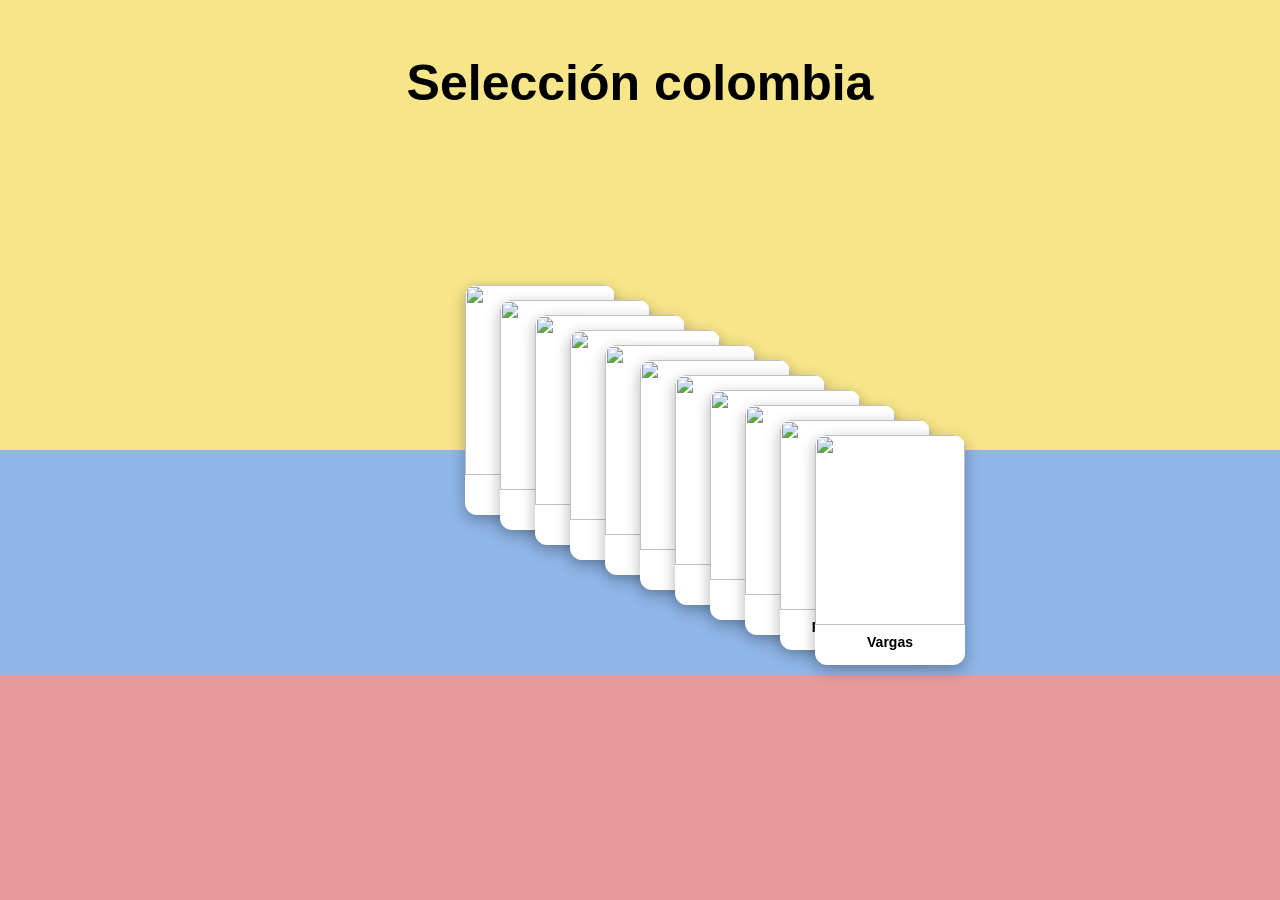
==== baraja_Seleccion/index.html @ 286f5d40 "Initial commit" ====
<!DOCTYPE html>
<html lang="en">
<head>
    <meta charset="UTF-8">
    <meta name="viewport" content="width=device-width, initial-scale=1.0">
    <title>Baraja de 6 Cartas</title>
    <link rel="stylesheet" href="style.css">
</head>
<body>
    
    <h1>Selección colombia</h1> 
   <div class="deck-container">
    

    <div class="card card1">
        <img src="https://www.directvsports.com/__export/1721740902046/sites/dsports/img/2024/07/23/gsx69powkaale5j.jpg_1529002278.jpg" alt="">
        <h3>James</h3>
    </div>

    <div class="card card2">
        <img src="https://www.directvsports.com/__export/1720620336409/sites/dsports/img/2024/07/10/1719616667240628707.jpg_336504723.jpg" alt="">
        <h3>Luis Díaz</h3>
    </div>

    <div class="card card3">
        <img src="https://revistalaliga.com/wp-content/uploads/2025/04/BJC-Colombia-v-Paraguay-250320250000055-scaled-e1744937293754.webp" alt="">
        <h3>Lerma</h3>
    </div>

    <div class="card card4">
        <img src="https://www.futbolred.com/files/image_800_600/uploads/2024/06/28/667f8b7b210c1.jpeg" alt="">
        <h3>Córdoba</h3>
    </div>

    <div class="card card5">
        <img src="https://www.diariodelcesar.com/wp-content/uploads/2024/09/jhon-jader-duran.jpg" alt="">
        <h3>Durán</h3>
    </div>

    <div class="card card6">
        <img src="https://img.asmedia.epimg.net/resizer/v2/XNKCW2EIOVADLPMV6QIUL6M6U4.jpg?auth=d10cfc9c44b7672da3938c723b650f40f182e2998ddba4cf16c57481425d0a25&width=1200&height=1200&focal=1945%2C835" alt="">
        <h3>Mina</h3>
    </div>

    <div class="card card7">
        <img src="https://www.semana.com/resizer/V2FX-1N9Xgvl0Mw-NNgD58lVGKY=/arc-anglerfish-arc2-prod-semana/public/2U6KVXNGMBABFJBWNFTPJIICBI.jpg" alt="">
        <h3>Davinson</h3>
    </div>

    <div class="card card8">
        <img src="https://cloudfront-us-east-1.images.arcpublishing.com/prisaradioco/KHQYJU3SQVI73DEYFHYWTUNVCY.jpg" alt="">
        <h3>Machado</h3>
    </div>

    <div class="card card9">
        <img src="https://img.asmedia.epimg.net/resizer/v2/DKARDOOJ25EWRH57R5L7LEI2VY.jpg?auth=645ab447e0b789b96fd2189d233a9a5370710c38a537b815b8cf1f3af0ffe13c&width=1200&height=1200&focal=1850%2C1170" alt="">
        <h3>Muñoz</h3>
    </div>

    <div class="card card10">
        <img src="https://www.besame.fm/wp-content/uploads/2024/07/110724-Richard-Rios.jpg" alt="">
        <h3>Richard Ríos</h3>
    </div>

    <div class="card card11">
        <img src="https://a.espncdn.com/photo/2024/0618/r1347349_1296x729_16-9.jpg" alt="">
        <h3>Vargas</h3>
    </div>

</div>
</body>
</html>
---- baraja_Seleccion/style.css ----
body {
    background:
    linear-gradient(
        to bottom,
        #f7e58a 0%,
        #f7e58a 50%,
        #8fb6e8 50%,
        #8fb6e8 75%,
        #e79a9a 75%,
        #e79a9a 100%
    );

    height: 100vh;
    margin: 0;

    font-family: Arial, sans-serif;

    position: relative;
}
h1{
    position: absolute;
    top: 20px;
    left: 50%;
    transform: translateX(-50%);

    font-size: 50px;
    font-weight: 900;

    z-index: 10000;
}

.card{
    position:absolute;
    width:150px;
    height:230px;

    background:white;
    border-radius:12px;

    overflow:hidden;

    box-shadow:
    0 5px 15px rgba(0,0,0,.3);
}
.deck-container{
    position: absolute;

    top: 55%;
    left: 50%;

    transform: translate(-50%, -50%) translateX(100px);

    width: 550px;
    height: 420px;
}

.card img{
    width:100%;
    height:190px;
    object-fit:cover;
}

.card h3{
    margin:5px;
    font-size:14px;
    text-align:center;
}

.card1{
    left:0px;
    top:0px;
    z-index:1;
}

.card2{
    left:35px;
    top:15px;
    z-index:2;
}

.card3{
    left:70px;
    top:30px;
    z-index:3;
}

.card4{
    left:105px;
    top:45px;
    z-index:4;
}

.card5{
    left:140px;
    top:60px;
    z-index:5;
}

.card6{
    left:175px;
    top:75px;
    z-index:6;
}

.card7{
    left:210px;
    top:90px;
    z-index:7;
}

.card8{
    left:245px;
    top:105px;
    z-index:8;
}

.card9{
    left:280px;
    top:120px;
    z-index:9;
}

.card10{
    left:315px;
    top:135px;
    z-index:10;
}

.card11{
    left:350px;
    top:150px;
    z-index:11;
}

/* Animación suave */
.card{
    transition:
        transform 0.3s ease,
        box-shadow 0.3s ease;
}

.card:hover{
    z-index:999;
    transform:
        translateY(-40px)
        rotate(-2deg)
        scale(1.1);

    box-shadow:
        0 20px 40px rgba(0,0,0,.45);
}
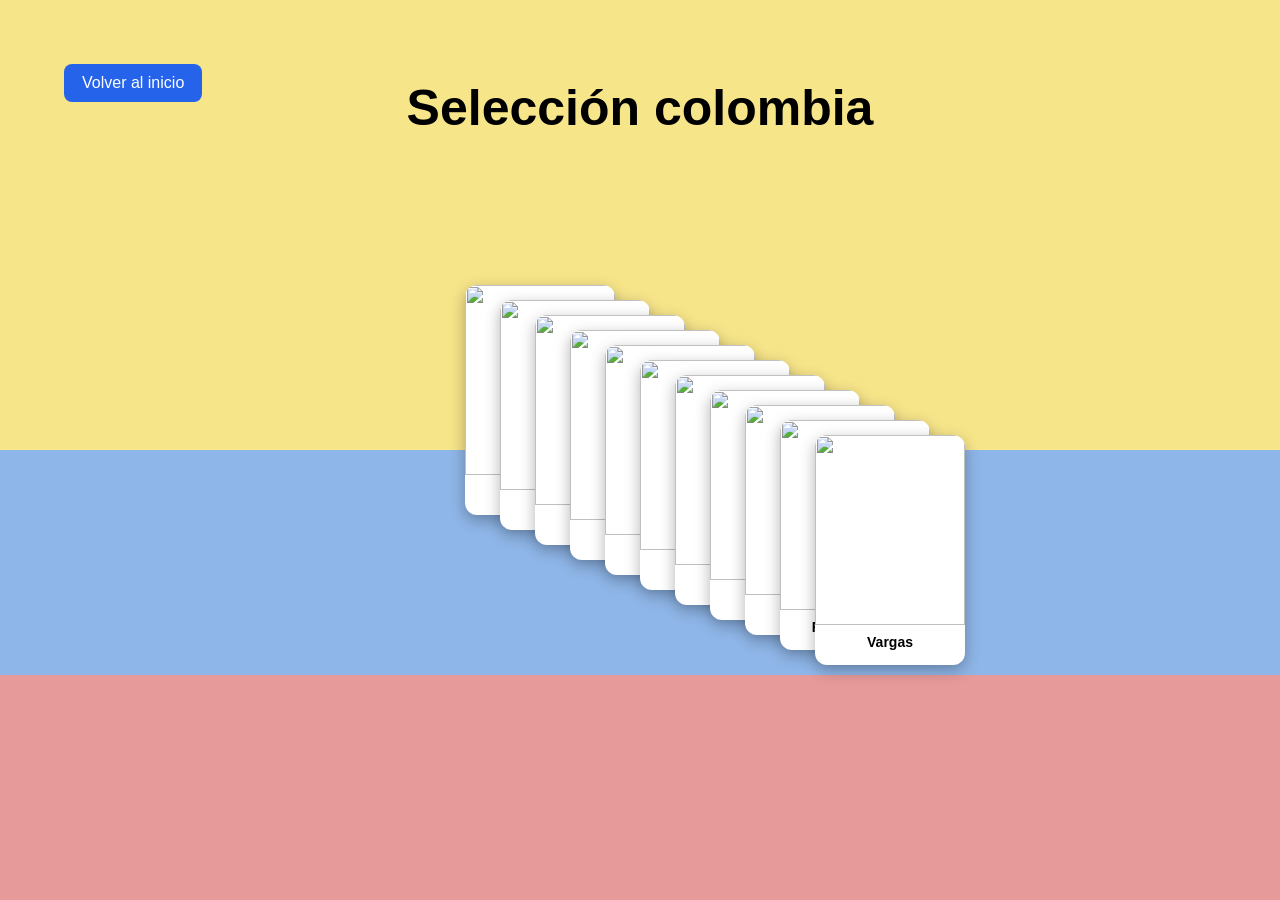
==== commit e9a93b74: "Final journy" ====
--- a/baraja_Seleccion/index.html
+++ b/baraja_Seleccion/index.html
@@ -7,8 +7,9 @@
     <link rel="stylesheet" href="style.css">
 </head>
 <body>
+    <a href="../">Volver al inicio</a>
+    <h1>Selección colombia</h1> 
     
-    <h1>Selección colombia</h1> 
    <div class="deck-container">
     
 
--- a/baraja_Seleccion/style.css
+++ b/baraja_Seleccion/style.css
@@ -19,14 +19,30 @@
 }
 h1{
     position: absolute;
-    top: 20px;
+    top: 5%;
     left: 50%;
     transform: translateX(-50%);
 
     font-size: 50px;
     font-weight: 900;
 
-    z-index: 10000;
+    z-index:0;
+}
+a{
+    display:inline-block;
+    margin-top:5%;
+    margin-left:5%;
+    padding:10px 18px;
+    background:#2563eb;
+    color:white;
+    text-decoration:none;
+    border-radius:8px;
+    transition:.3s;
+}
+
+a:hover{
+    background:#1d4ed8;
+    transform:translateY(-2px);
 }
 
 .card{
